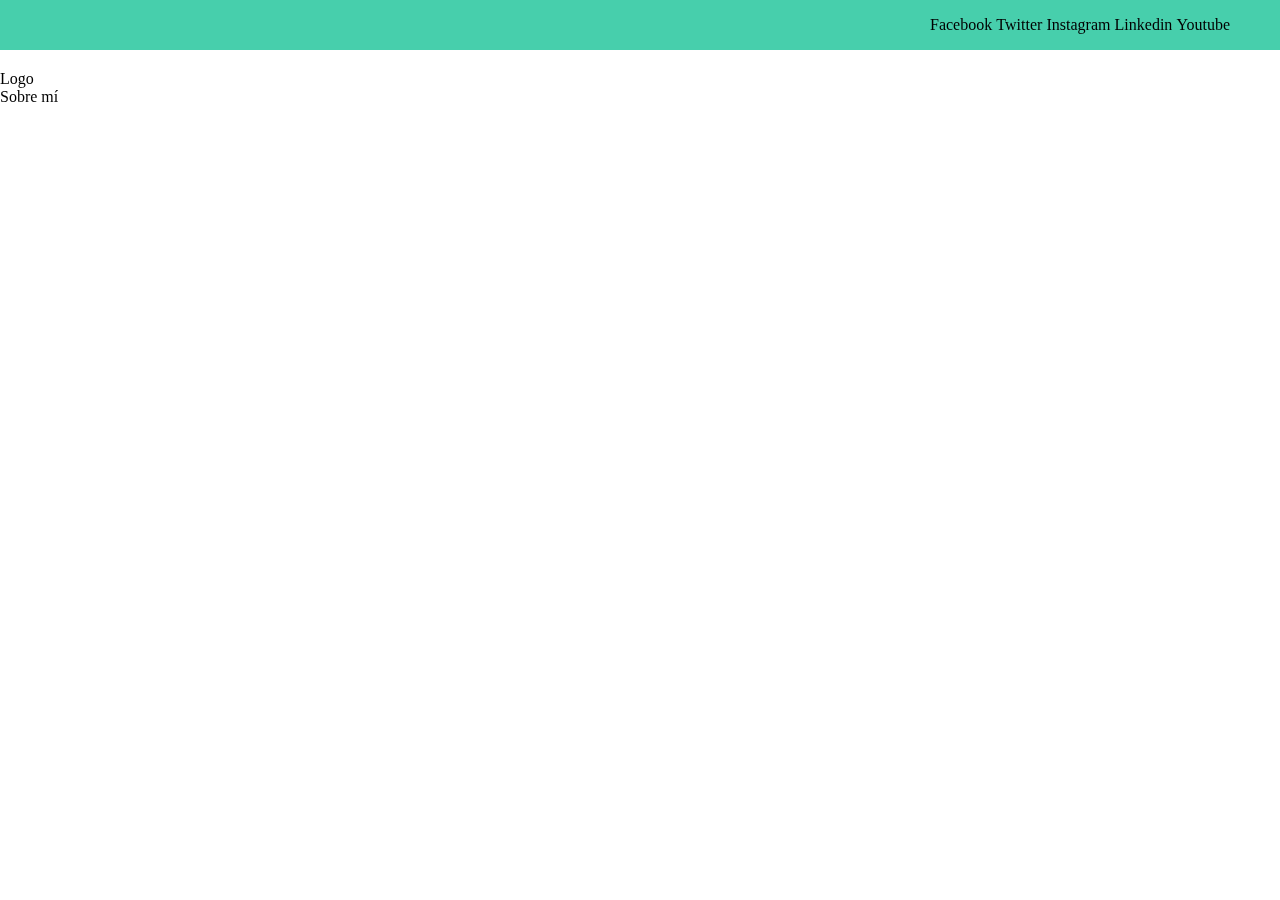
==== index.html @ 9d159eb5 ":lipstick: Estrutura del header(solo redes)." ====
<!DOCTYPE html>
<html lang="en">

<head>
    <meta charset="UTF-8">
    <meta http-equiv="X-UA-Compatible" content="IE=edge">
    <meta name="viewport" content="width=device-width, initial-scale=1.0">
    <link rel="stylesheet" href="css/main.css">
    <title>MI BLog</title>
</head>

<body>
    <header>
        <section class="header-icons-container">
            <div class="icons">
                <a href="/">Facebook</a>
                <a href="/">Twitter</a>
                <a href="/">Instagram</a>
                <a href="/">Linkedin</a>
                <a href="/">Youtube</a>
            </div>
        </section>
        <nav>
            <section class="nav-logo-container">
                <a href="#">Logo</a>
            </section>
            <section class="profile-link">
                <a href="perfil.html">Sobre mí</a>
            </section>
        </nav>
    </header>
</body>

</html>
---- css/main.css ----
body {
  margin: 0;
  padding: 0;
  position: fixed;
  top: 0;
  bottom: 0;
  left: 0;
  right: 0;
}

a {
  text-decoration: none;
  display: inline;
  color: black;
}

header {
  width: 100%;
  height: 140px;
  display: grid;
  grid-template-rows: 1fr 1fr;
}

header .header-icons-container {
  width: 100%;
  height: 50px;
  display: grid;
  background-color: #47cfac;
}

header .header-icons-container .icons {
  width: 300px;
  height: auto;
  display: flex;
  justify-items: flex-end;
  align-items: center;
  justify-content: space-between;
  justify-self: end;
  margin-right: 50px;
}
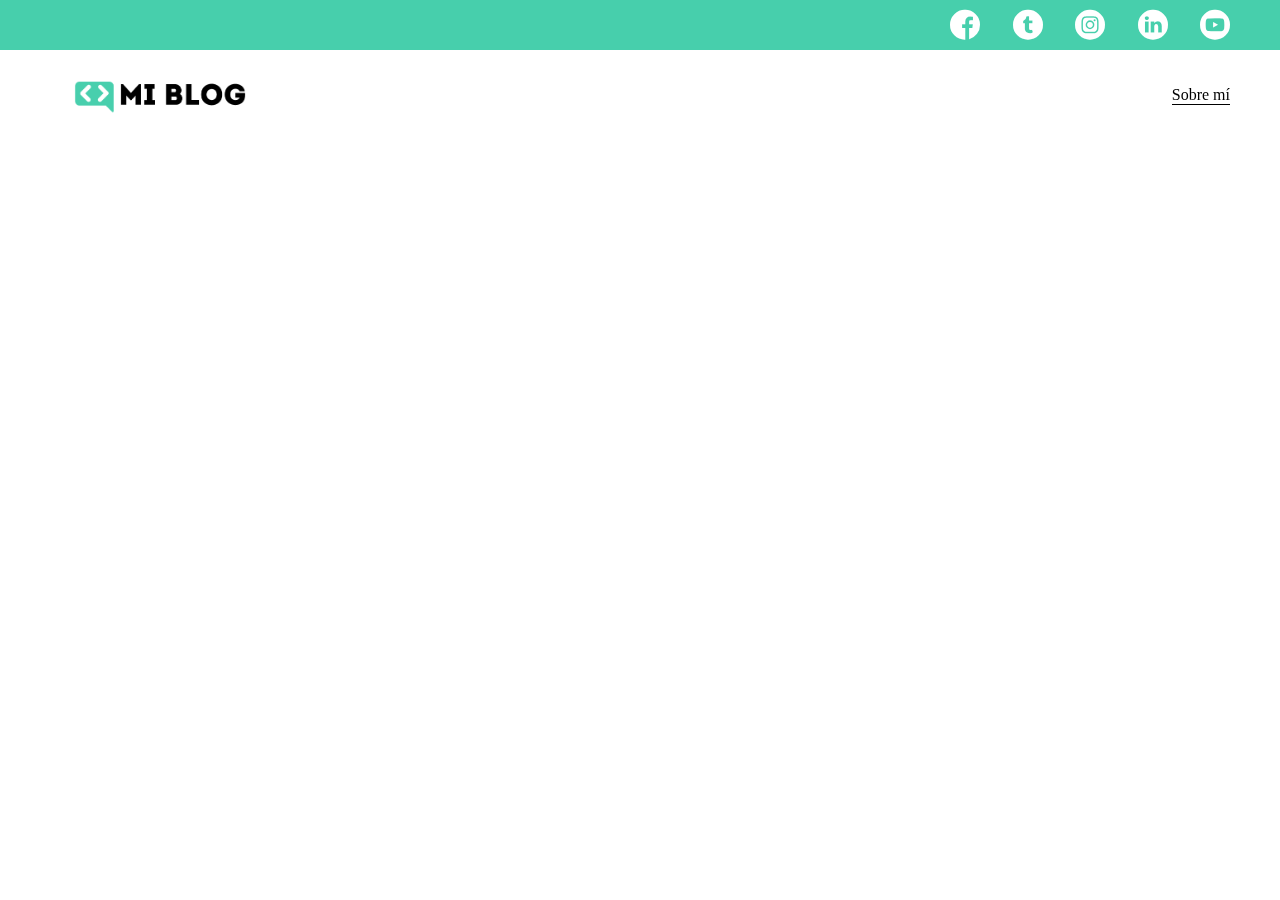
==== commit dbfa1903: ":lipstick: Diseño del header." ====
--- a/index.html
+++ b/index.html
@@ -5,24 +5,25 @@
     <meta charset="UTF-8">
     <meta http-equiv="X-UA-Compatible" content="IE=edge">
     <meta name="viewport" content="width=device-width, initial-scale=1.0">
+    <title>MI BLog</title>
     <link rel="stylesheet" href="css/main.css">
-    <title>MI BLog</title>
+    <link rel="stylesheet" href="css/font/flaticon.css">
 </head>
 
 <body>
     <header>
         <section class="header-icons-container">
             <div class="icons">
-                <a href="/">Facebook</a>
-                <a href="/">Twitter</a>
-                <a href="/">Instagram</a>
-                <a href="/">Linkedin</a>
-                <a href="/">Youtube</a>
+                <a href="/"><span class="flaticon-001-facebook"></span></a>
+                <a href="/"><span class="flaticon-002-twitter"></span></a>
+                <a href="/"><span class="flaticon-011-instagram"></span></a>
+                <a href="/"><span class="flaticon-010-linkedin"></span></a>
+                <a href="/"><span class="flaticon-008-youtube"></span></a>
             </div>
         </section>
         <nav>
             <section class="nav-logo-container">
-                <a href="#">Logo</a>
+                <a href="#"><img src="assets/img/Logo-negro.png" alt="Logo de mi blog"></a>
             </section>
             <section class="profile-link">
                 <a href="perfil.html">Sobre mí</a>
--- a/css/main.css
+++ b/css/main.css
@@ -38,3 +38,34 @@
   justify-self: end;
   margin-right: 50px;
 }
+
+header .icons span {
+  color: white;
+}
+
+nav {
+  display: grid;
+  grid-template-columns: 1fr 1fr;
+  height: 90px;
+}
+
+nav .nav-logo-container {
+  margin-left: 50px;
+}
+
+nav .nav-logo-container img {
+  width: 220px;
+  margin-top: 10px;
+}
+
+nav .profile-link {
+  display: flex;
+  align-items: center;
+  justify-content: flex-end;
+  margin-right: 50px;
+}
+
+nav .profile-link a {
+  color: black;
+  border-bottom: 1px solid black;
+}
--- a/css/font/flaticon.css
+++ b/css/font/flaticon.css
@@ -0,0 +1,46 @@
+	/*
+  	Flaticon icon font: Flaticon
+  	Creation date: 20/12/2018 09:27
+  	*/
+
+@font-face {
+  font-family: "Flaticon";
+  src: url("./Flaticon.eot");
+  src: url("./Flaticon.eot?#iefix") format("embedded-opentype"),
+       url("./Flaticon.woff") format("woff"),
+       url("./Flaticon.ttf") format("truetype"),
+       url("./Flaticon.svg#Flaticon") format("svg");
+  font-weight: normal;
+  font-style: normal;
+}
+
+@media screen and (-webkit-min-device-pixel-ratio:0) {
+  @font-face {
+    font-family: "Flaticon";
+    src: url("./Flaticon.svg#Flaticon") format("svg");
+  }
+}
+
+[class^="flaticon-"]:before, [class*=" flaticon-"]:before,
+[class^="flaticon-"]:after, [class*=" flaticon-"]:after {   
+  font-family: Flaticon;
+        font-size: 30px;
+font-style: normal;
+margin-left: 20px;
+}
+
+.flaticon-001-facebook:before { content: "\f100"; }
+.flaticon-002-twitter:before { content: "\f101"; }
+.flaticon-003-whatsapp:before { content: "\f102"; }
+.flaticon-004-groupme:before { content: "\f103"; }
+.flaticon-005-kik:before { content: "\f104"; }
+.flaticon-006-skype:before { content: "\f105"; }
+.flaticon-007-periscope:before { content: "\f106"; }
+.flaticon-008-youtube:before { content: "\f107"; }
+.flaticon-009-itunes:before { content: "\f108"; }
+.flaticon-010-linkedin:before { content: "\f109"; }
+.flaticon-011-instagram:before { content: "\f10a"; }
+.flaticon-012-messenger:before { content: "\f10b"; }
+.flaticon-013-twitter-1:before { content: "\f10c"; }
+.flaticon-014-snapchat:before { content: "\f10d"; }
+.flaticon-015-reddit:before { content: "\f10e"; }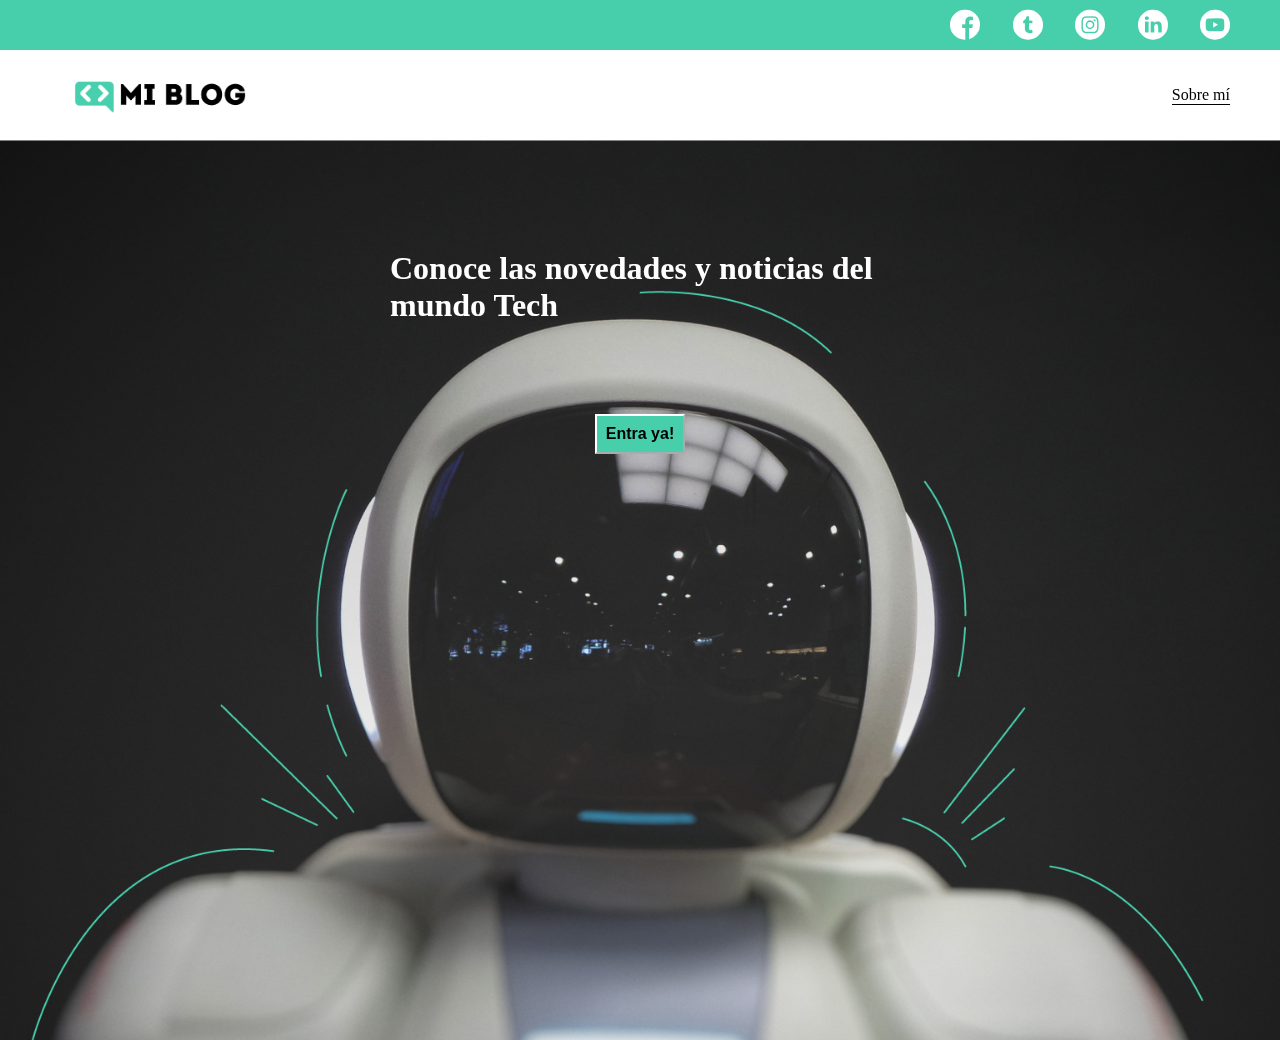
==== commit 31dd67c5: ":lipstick: Main blog." ====
--- a/index.html
+++ b/index.html
@@ -30,6 +30,12 @@
             </section>
         </nav>
     </header>
+    <main>
+        <section class="main-container">
+            <div class="section-title">Conoce las novedades y noticias del mundo Tech</div>
+            <button class="section-button">Entra ya!</button>
+        </section>
+    </main>
 </body>
 
 </html>--- a/css/main.css
+++ b/css/main.css
@@ -69,3 +69,39 @@
   color: black;
   border-bottom: 1px solid black;
 }
+
+main {
+  width: 100%;
+  height: 100%;
+}
+
+main .main-container {
+  width: 100%;
+  height: 100%;
+  background-image: url("/assets/img/Cover.png");
+  background-repeat: no-repeat;
+  background-position: center;
+  background-size: cover;
+  display: flex;
+  flex-direction: column;
+  justify-content: flex-start;
+  align-items: center;
+}
+
+main .section-title {
+  color: white;
+  font-size: 2rem;
+  font-weight: bold;
+  width: 500px;
+  margin-top: 110px;
+}
+
+main .section-button {
+  width: 90px;
+  height: 40px;
+  margin-top: 90px;
+  font-size: 1rem;
+  font-weight: bold;
+  background-color: #47cfac;
+  border-color: white;
+}
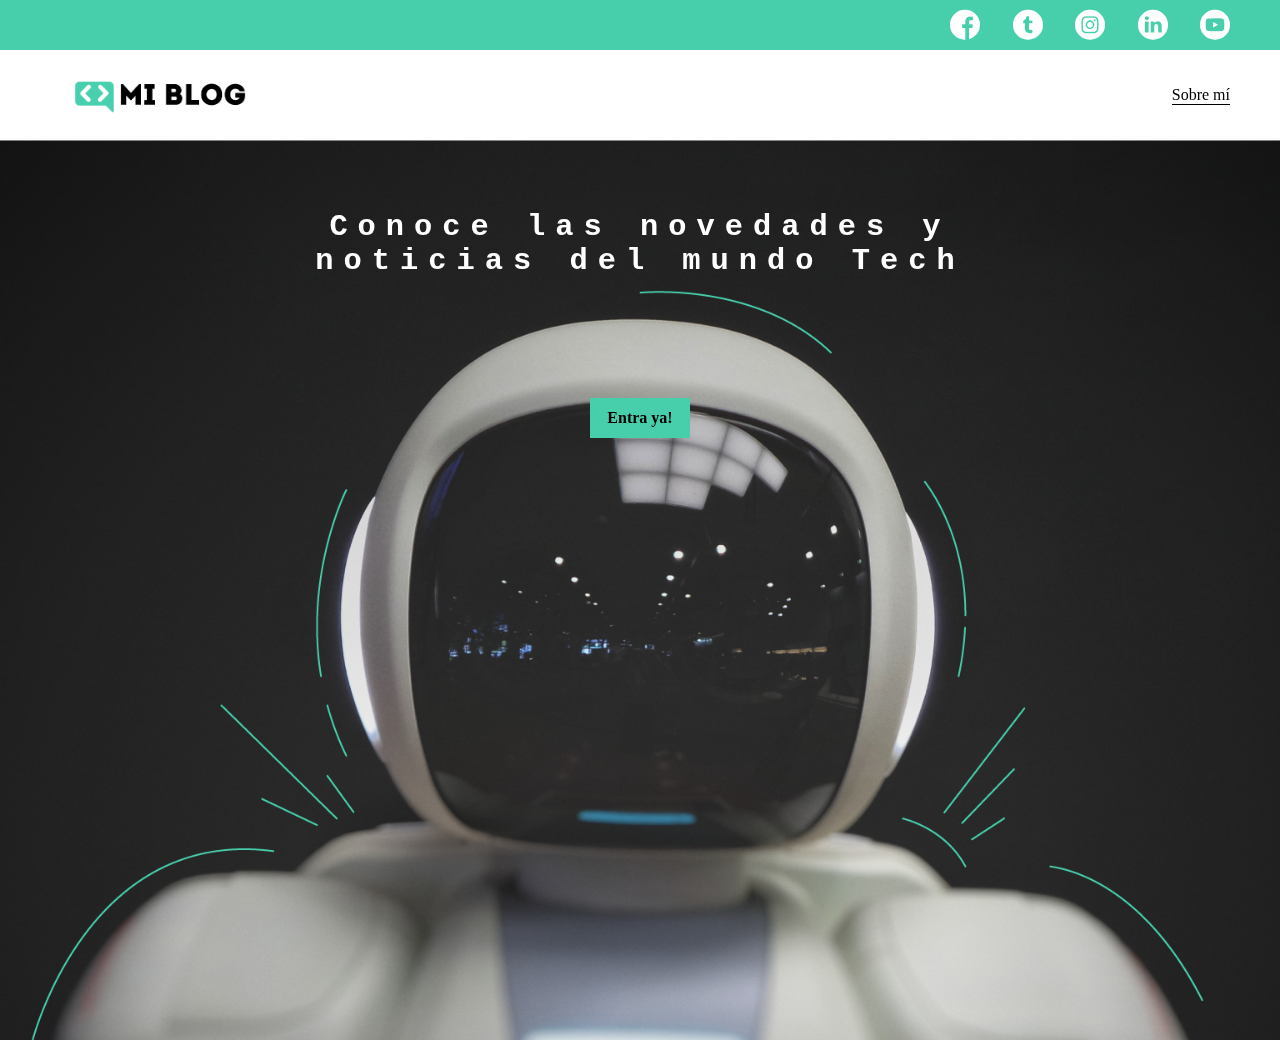
==== commit b5cdaae9: ":lipstick: Update estilos header." ====
--- a/index.html
+++ b/index.html
@@ -32,8 +32,8 @@
     </header>
     <main>
         <section class="main-container">
-            <div class="section-title">Conoce las novedades y noticias del mundo Tech</div>
-            <button class="section-button">Entra ya!</button>
+            <h1 class="section-title">Conoce las novedades y <br> noticias del mundo Tech</h1>
+            <div class="section-button"><a href="">Entra ya!</a></div>
         </section>
     </main>
 </body>
--- a/css/main.css
+++ b/css/main.css
@@ -78,7 +78,7 @@
 main .main-container {
   width: 100%;
   height: 100%;
-  background-image: url("/assets/img/Cover.png");
+  background-image: url("../assets/img/Cover.png");
   background-repeat: no-repeat;
   background-position: center;
   background-size: cover;
@@ -86,22 +86,29 @@
   flex-direction: column;
   justify-content: flex-start;
   align-items: center;
+  text-align: center;
 }
 
 main .section-title {
   color: white;
-  font-size: 2rem;
+  font-size: 1.9rem;
   font-weight: bold;
-  width: 500px;
-  margin-top: 110px;
+  margin-top: 70px;
+  font-family: monospace;
+  letter-spacing: 10px;
 }
 
 main .section-button {
-  width: 90px;
+  width: 100px;
   height: 40px;
-  margin-top: 90px;
+  margin: 100px auto;
+  background-color: #47cfac;
+  border-color: white;
+  display: grid;
+}
+
+main .section-button a {
+  margin: auto;
   font-size: 1rem;
   font-weight: bold;
-  background-color: #47cfac;
-  border-color: white;
 }
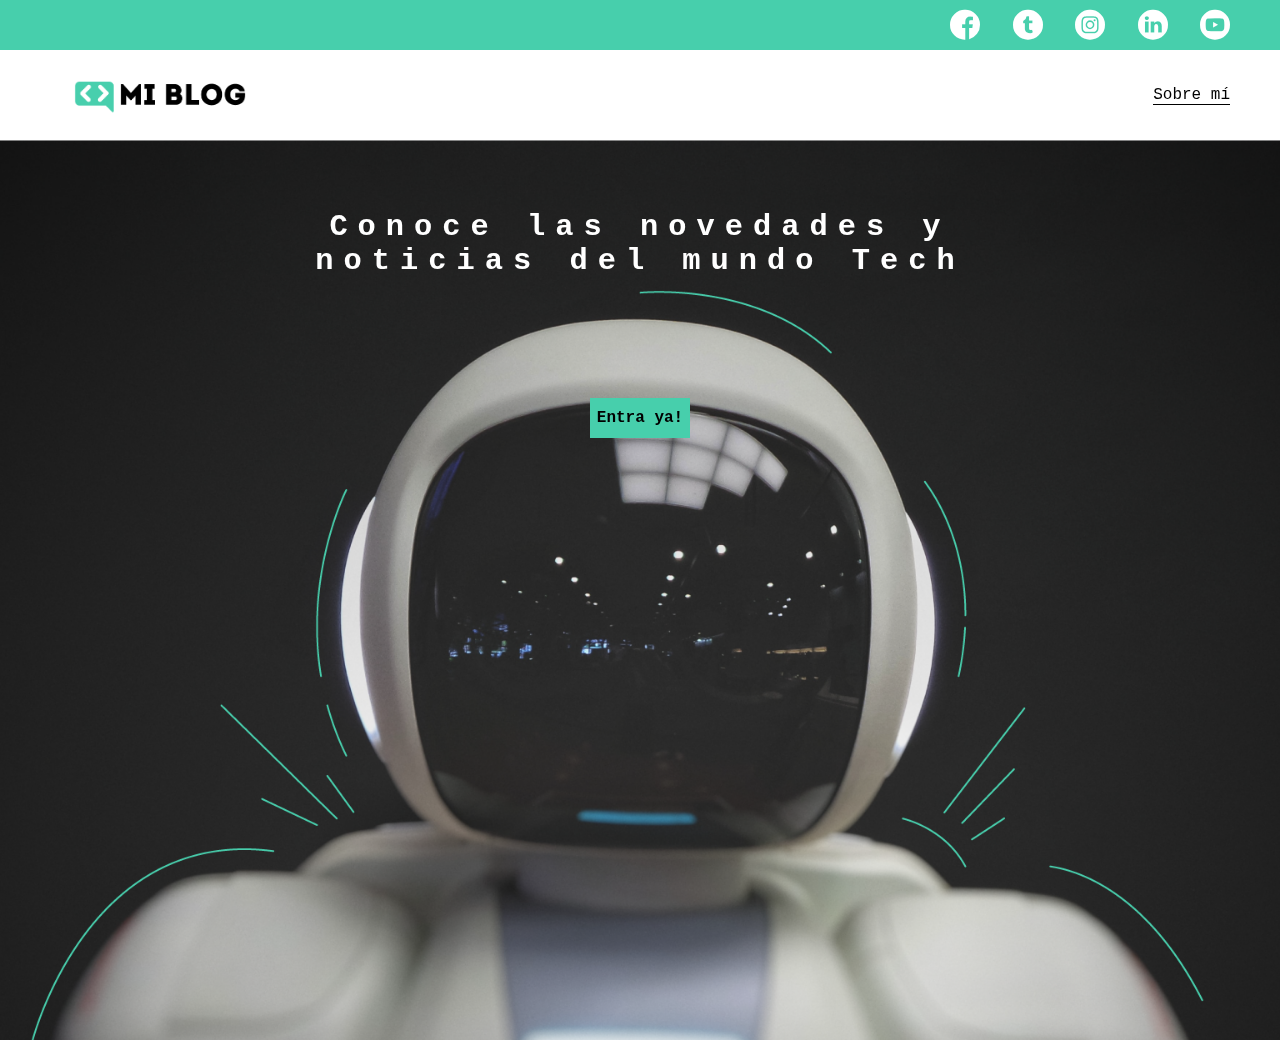
==== commit 16149fc8: ":lipstick: Diseño de blogs terminado." ====
--- a/index.html
+++ b/index.html
@@ -10,7 +10,7 @@
     <link rel="stylesheet" href="css/font/flaticon.css">
 </head>
 
-<body>
+<body class="home-body">
     <header>
         <section class="header-icons-container">
             <div class="icons">
@@ -33,7 +33,7 @@
     <main>
         <section class="main-container">
             <h1 class="section-title">Conoce las novedades y <br> noticias del mundo Tech</h1>
-            <div class="section-button"><a href="">Entra ya!</a></div>
+            <div class="section-button"><a href="blogs.html">Entra ya!</a></div>
         </section>
     </main>
 </body>
--- a/css/main.css
+++ b/css/main.css
@@ -1,11 +1,9 @@
+@import url(https://fonts.googleapis.com/css?family=Roboto:100,100italic,300,300italic,regular,italic,500,500italic,700,700italic,900,900italic);
+
 body {
   margin: 0;
   padding: 0;
-  position: fixed;
-  top: 0;
-  bottom: 0;
-  left: 0;
-  right: 0;
+  font-family: "Roboto Mono", monospace;
 }
 
 a {
@@ -94,7 +92,6 @@
   font-size: 1.9rem;
   font-weight: bold;
   margin-top: 70px;
-  font-family: monospace;
   letter-spacing: 10px;
 }
 
@@ -112,3 +109,87 @@
   font-size: 1rem;
   font-weight: bold;
 }
+
+.home-body {
+  position: fixed;
+  top: 0;
+  bottom: 0;
+  left: 0;
+  right: 0;
+}
+
+.blogs-main {
+  display: grid;
+}
+
+.blog-news-container {
+  background-color: #e6e9ed;
+  padding: 0 50px 40px;
+}
+
+.blogs-main-new {
+  display: grid;
+  grid-template-columns: 2fr 1fr;
+  grid-template-rows: 2fr;
+}
+
+.blogs-news-img-container {
+  grid-column: 1;
+}
+
+.blogs-news-img-container img {
+  width: 85%;
+}
+
+.blogs-news-info-container {
+  grid-column: 2;
+}
+
+.blogs-news-info-container p {
+  margin-bottom: 35px;
+}
+
+.blogs-posts-container {
+  padding: 0 50px 40px;
+}
+
+.blogs-posts-container h3 {
+  border-bottom: 1px solid #cdd2da;
+  padding-bottom: 20px;
+  text-align: center;
+}
+
+.blogs-button {
+  border: 1px solid #47cfac;
+  padding: 10px 15px;
+  font-size: 12px;
+}
+
+.blogs-posts-container .post-container {
+  display: inline-block;
+  padding-left: 10px;
+  max-width: 30%;
+  margin-bottom: 30px;
+}
+
+.blogs-posts-container .post-container p {
+  margin-bottom: 35px;
+}
+
+.blogs-posts-container .post-container img {
+  width: 100%;
+}
+
+footer {
+  width: 100%;
+  height: 80px;
+  background-color: #22272d;
+  border-top: 35px solid #47cfac;
+  text-align: center;
+}
+
+footer p{
+  color:  white;
+  margin-top: 30px;
+
+}